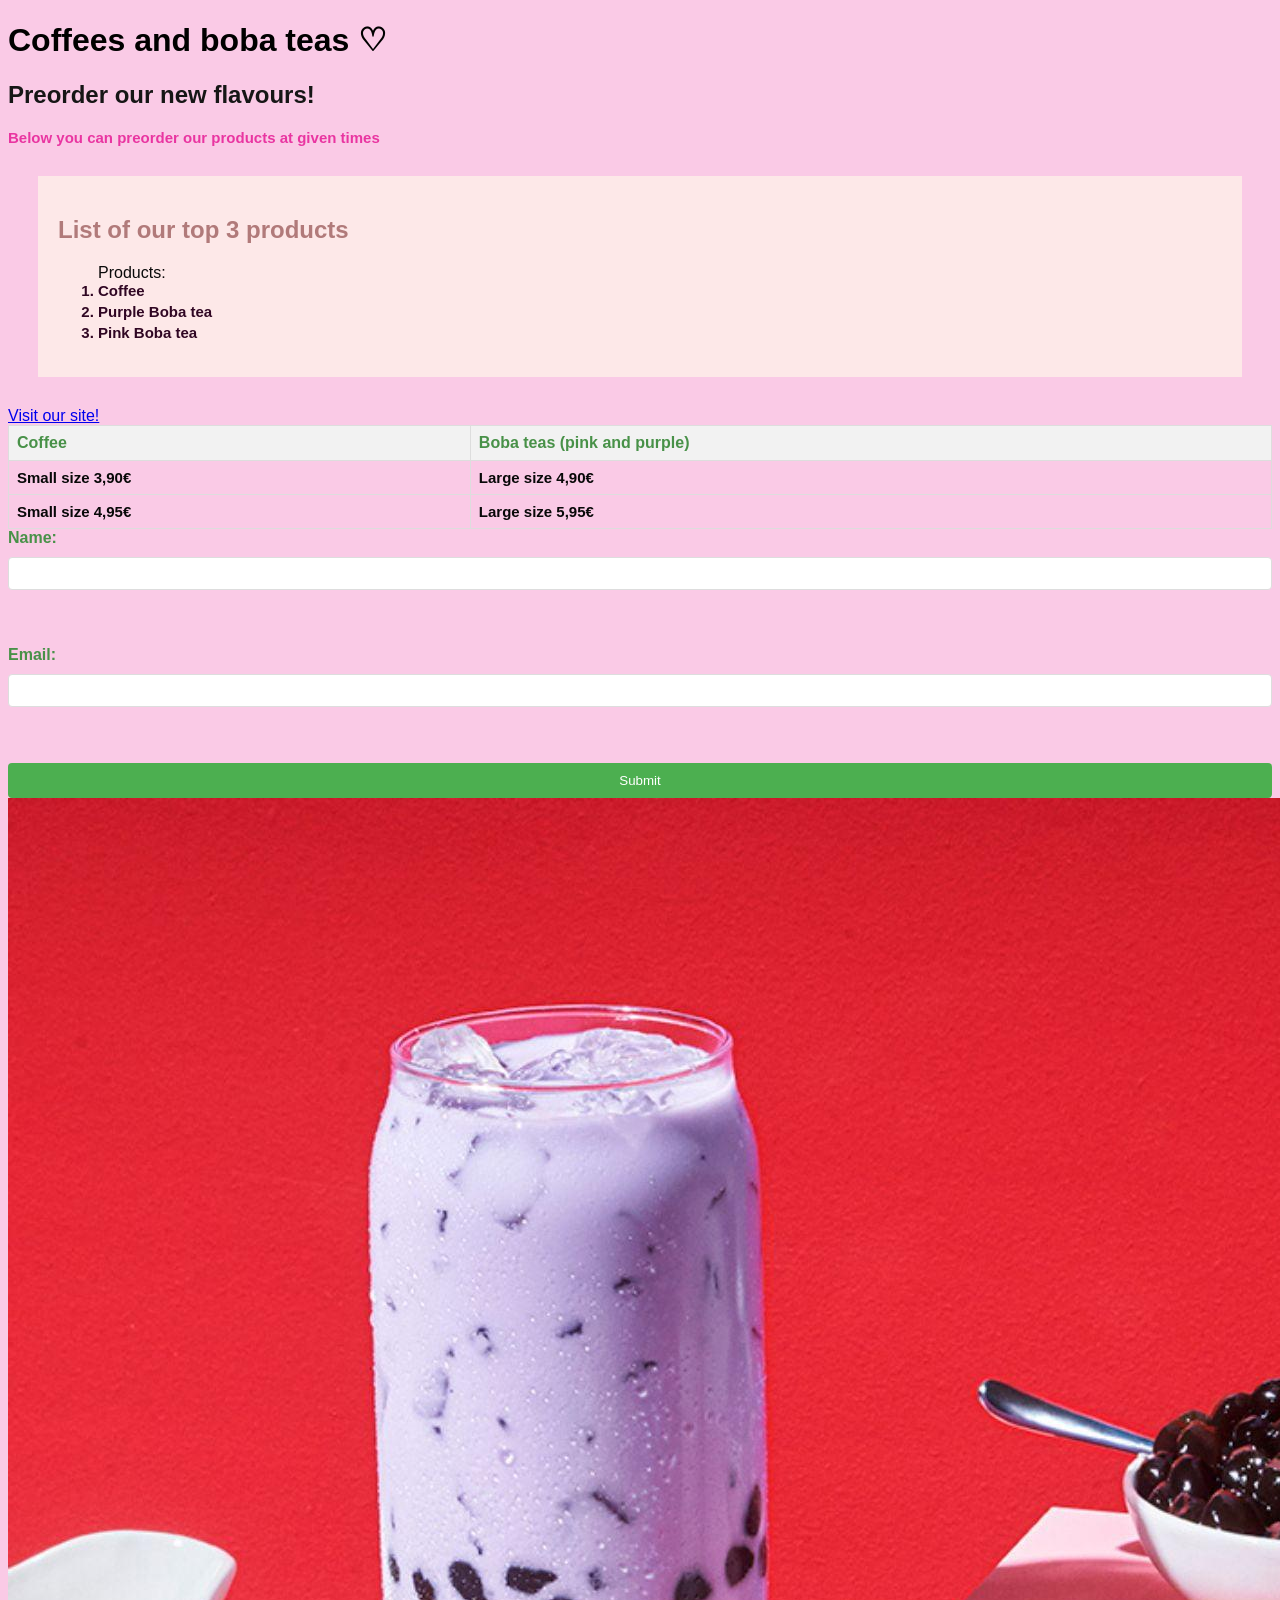
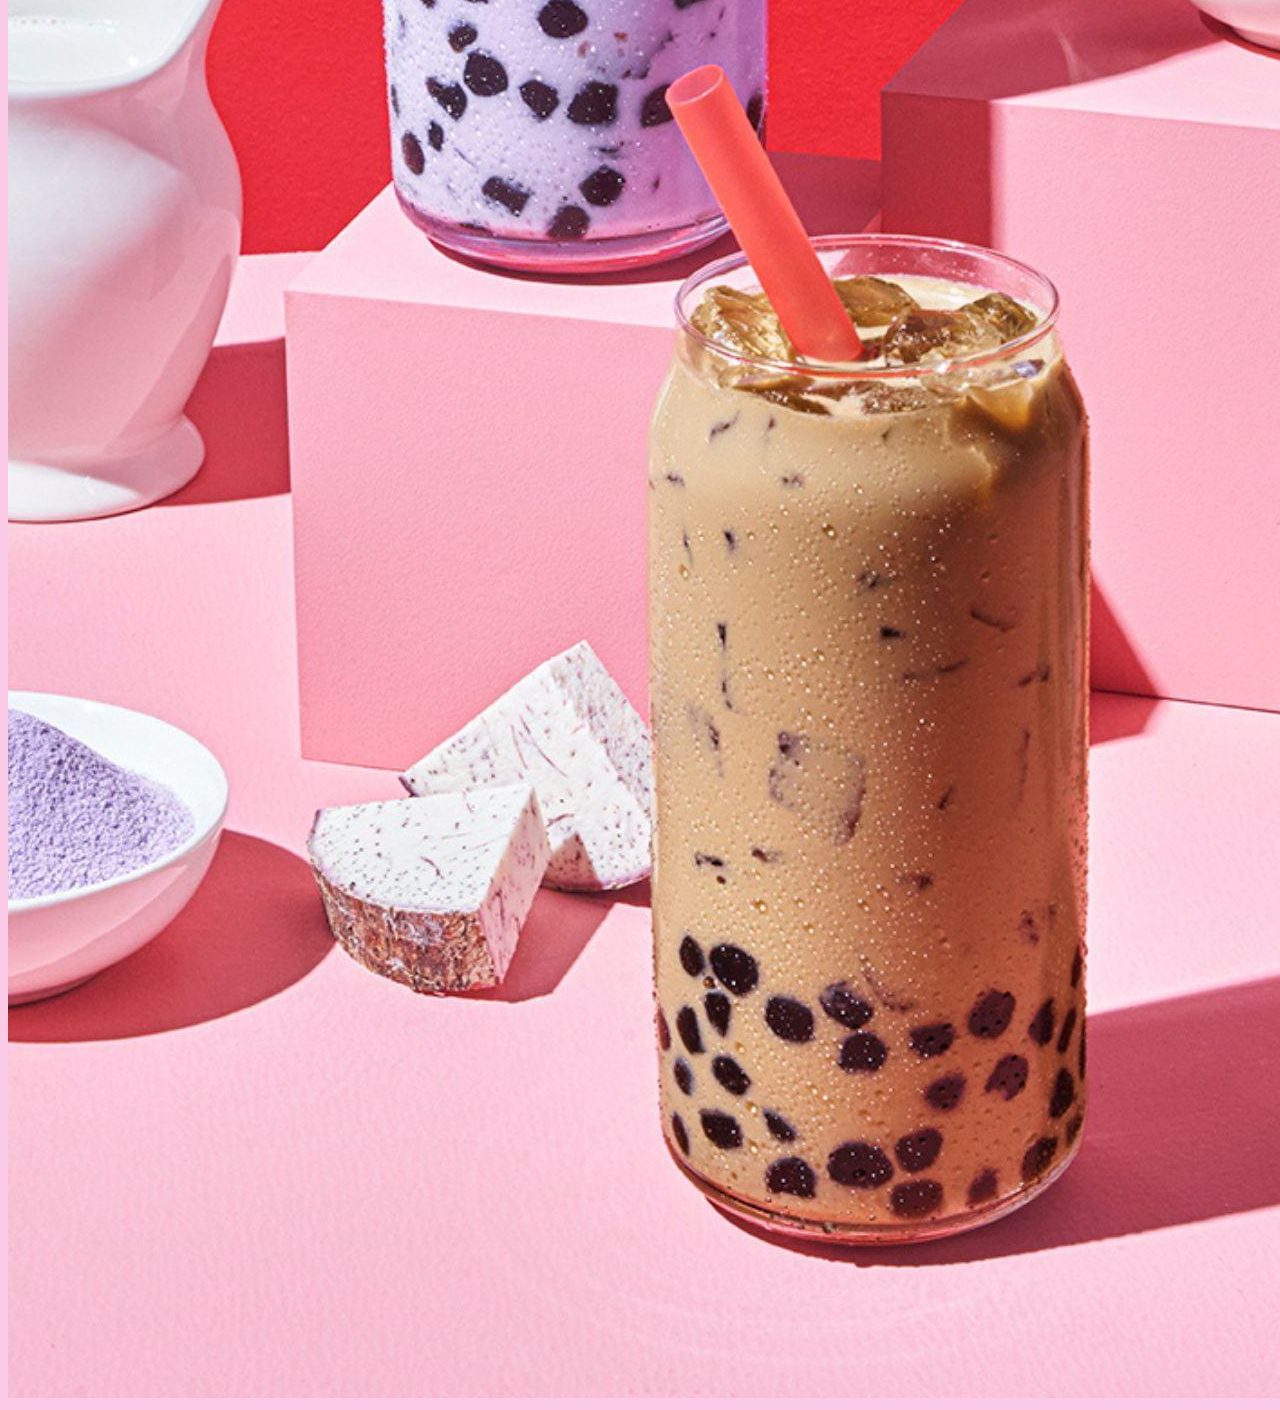
==== WS_02/index.html @ ac89c6fe "Update index.html content and restructure table layout in style.css for better presentation" ====
<!DOCTYPE html>
<html lang="en">
<head>
    <meta charset="UTF-8">
    <meta name="viewport" content="width=device-width, initial-scale=1.0">
    <title>Lolan sivu</title>
    <link rel="stylesheet" href="./style.css">
</head>
<body>

        <h1 style="color: black;">Coffees and boba teas ♡</h1>
        <h2>Preorder our new flavours!</h2>
        <p>Below you can preorder our products at given times</p>
    
<div class="content-box">
    <h2 style="color: rgb(177, 122, 122);">List of our top 3 products</h2>
    <ol style="color: rgb(10, 10, 10);">Products:
        <li>Coffee</li>
        <li>Purple Boba tea</li>
        <li>Pink Boba tea</li>
    </ol>
</div>

<a href="https://zhaotea.fi">Visit our site!</a>

<table>

    <tr>
        <th>Coffee</th>
        <th>Boba teas (pink and purple) </th>
    </tr>
    <tr>
        <td>Small size 3,90€</td>
        <td>Large size 4,90€</td>
    </tr>
    <tr>
        <td>Small size 4,95€</td>
        <td>Large size 5,95€</td>
    </tr>
    </table>

<form>
    <label for="name">Name:</label>
    <input type="text" id="name" name="name"><br><br>
    <label for="email">Email:</label>
    <input type="email" id="email" name="email"><br><br>
    <input type="submit" value="Submit">
    </form>

    <img src="download.jpg" alt="Kissa kuva">
</body>
</html>
---- WS_02/style.css ----
th, td {
  padding: 10px;
  text-align: left;
}
p {
            color: rgb(233, 53, 161);
            font-size: 15px;
            margin-bottom: 4px;
            font-weight: bold;
        }
        body {
            background-color: rgb(250, 202, 230);
            color: #489148;
            font-family: Arial, sans-serif;
        }
        li {
            color: rgb(48, 6, 35);
            font-size: 15px;
            margin-bottom: 4px;
            font-weight: bold;
        }
        td {
            color: rgb(8, 8, 8);
            font-size: 15px;
            margin-bottom: 4px;
            font-weight: bold;
        }
h1 {
            color: rgb(22, 22, 22);
        }
        h2 {
            color: rgb(22, 22, 22);
        }
        
.content-box {
    padding: 20px;
    margin: 30px;
    background-color: rgb(253, 232, 232);
}
table {
      width: 100%;
      border-collapse: collapse;
    }
    
    th, td {
      border: 1px solid #ddd;
      padding: 8px;
      text-align: left;
    }
    
    th {
      background-color: #f2f2f2;
    }
    
    form {
      display: flex;
      flex-direction: column;
      gap: 10px;
    }
    
    label {
      font-weight: bold;
    }
    
    input[type="text"], input[type="email"] {
      padding: 8px;
      border: 1px solid #ddd;
      border-radius: 4px;
    }
    
    input[type="submit"] {
      background-color: #4CAF50;
      color: white;
      padding: 10px;
      border: none;
      border-radius: 4px;
      cursor: pointer;
    }
    
    input[type="submit"]:hover {
      background-color: #45a049;
    }
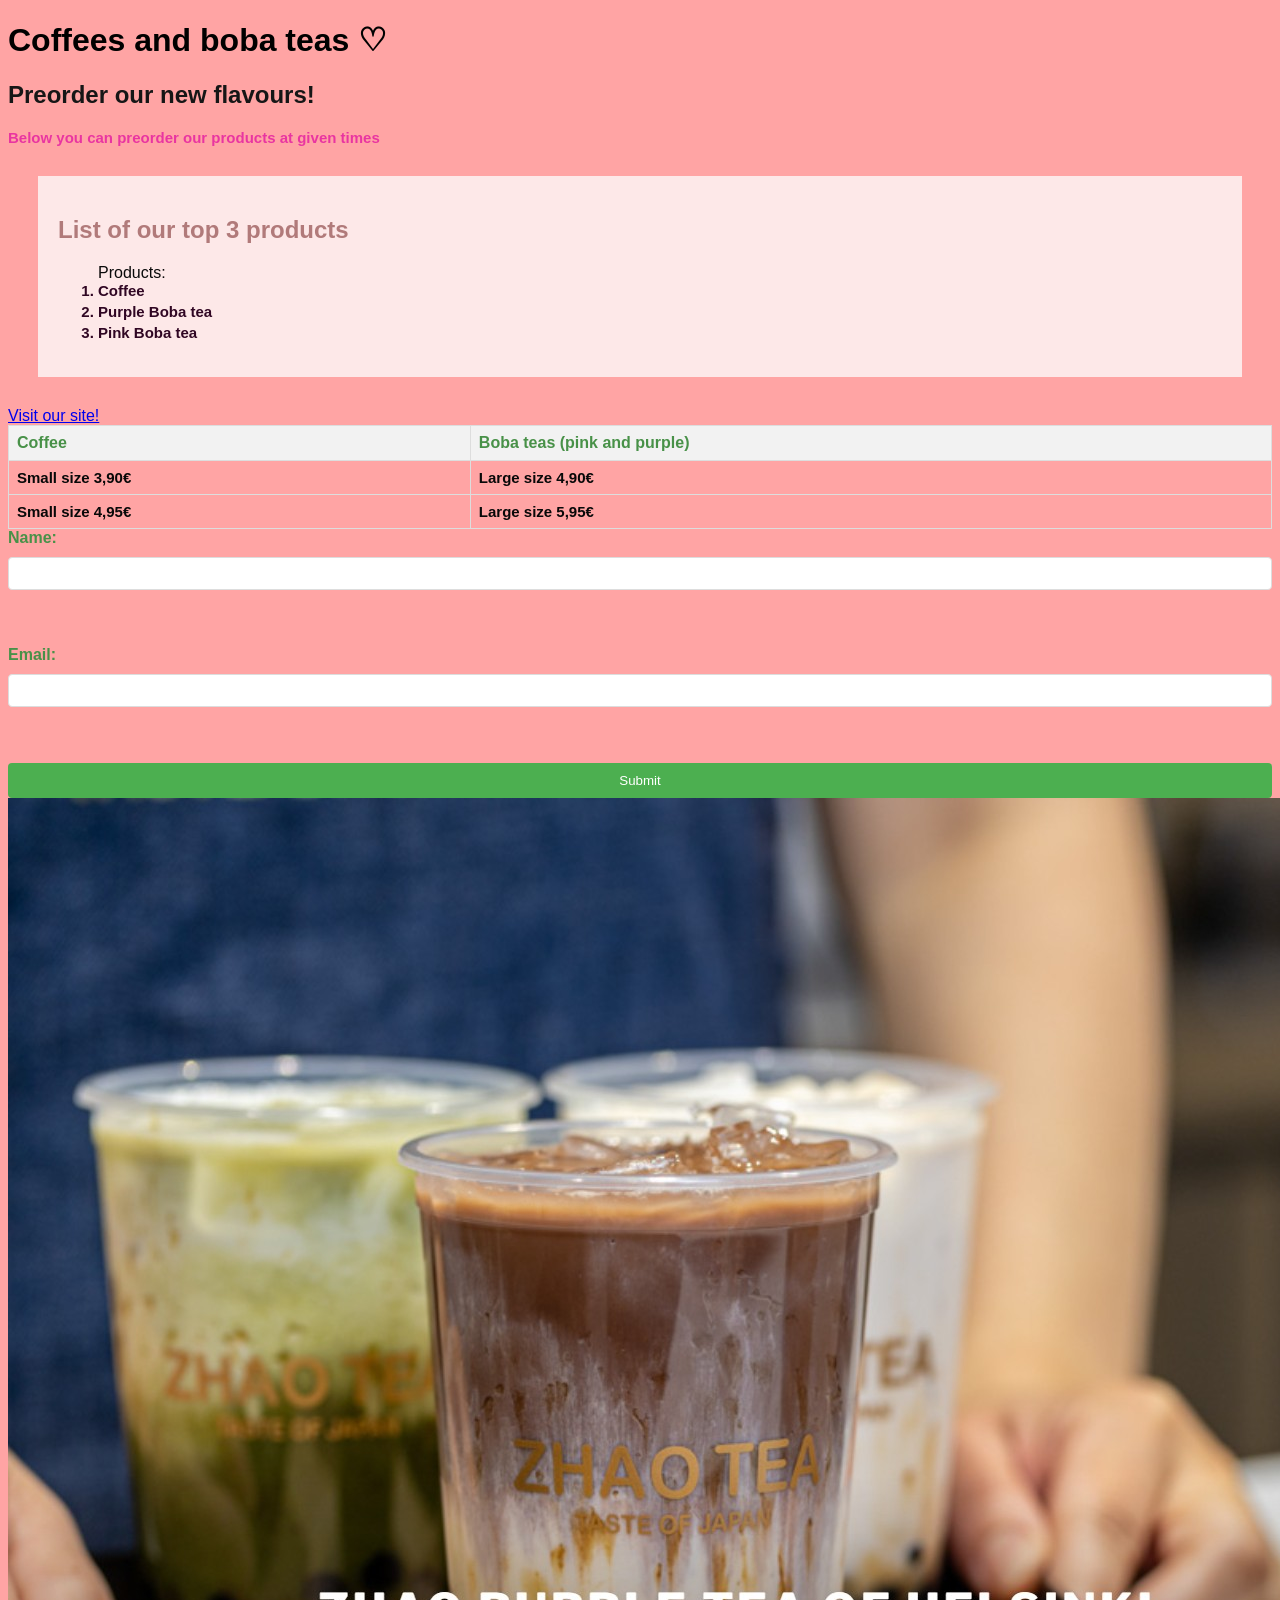
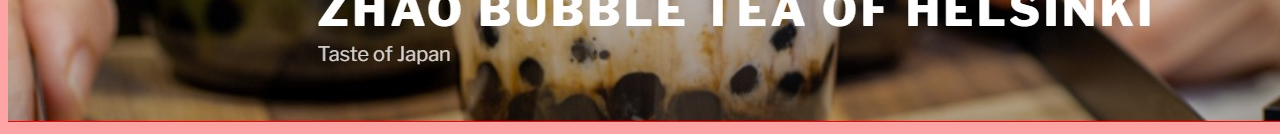
==== commit 65372446: "Update page title and change background color in style.css for improved aesthetics" ====
--- a/WS_02/index.html
+++ b/WS_02/index.html
@@ -3,7 +3,7 @@
 <head>
     <meta charset="UTF-8">
     <meta name="viewport" content="width=device-width, initial-scale=1.0">
-    <title>Lolan sivu</title>
+    <title>Coffee and Milk tea preorders</title>
     <link rel="stylesheet" href="./style.css">
 </head>
 <body>
--- a/WS_02/style.css
+++ b/WS_02/style.css
@@ -9,7 +9,7 @@
             font-weight: bold;
         }
         body {
-            background-color: rgb(250, 202, 230);
+            background-color: rgb(255, 164, 164);
             color: #489148;
             font-family: Arial, sans-serif;
         }
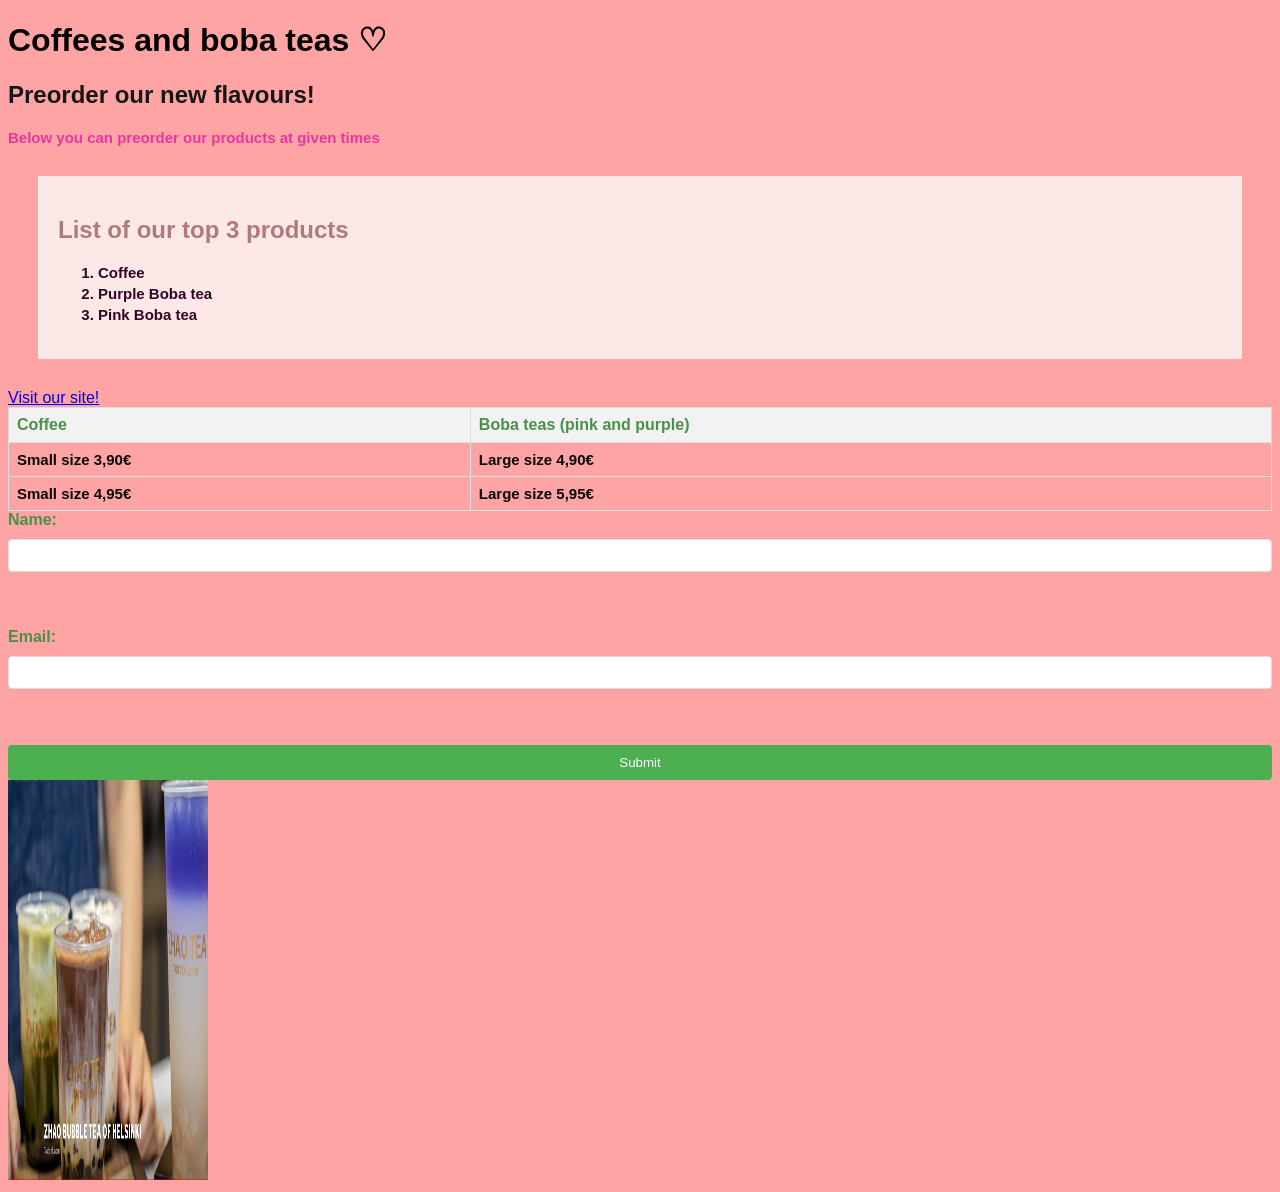
==== commit d0377493: "Fix list header formatting and update image alt text in index.html" ====
--- a/WS_02/index.html
+++ b/WS_02/index.html
@@ -14,7 +14,7 @@
     
 <div class="content-box">
     <h2 style="color: rgb(177, 122, 122);">List of our top 3 products</h2>
-    <ol style="color: rgb(10, 10, 10);">Products:
+    <ol style="color: rgb(10, 10, 10);">
         <li>Coffee</li>
         <li>Purple Boba tea</li>
         <li>Pink Boba tea</li>
@@ -47,6 +47,5 @@
     <input type="submit" value="Submit">
     </form>
 
-    <img src="download.jpg" alt="Kissa kuva">
-</body>
+    <img src="download.jpg" alt="Kahvikuva" width="200" height="400">
 </html>
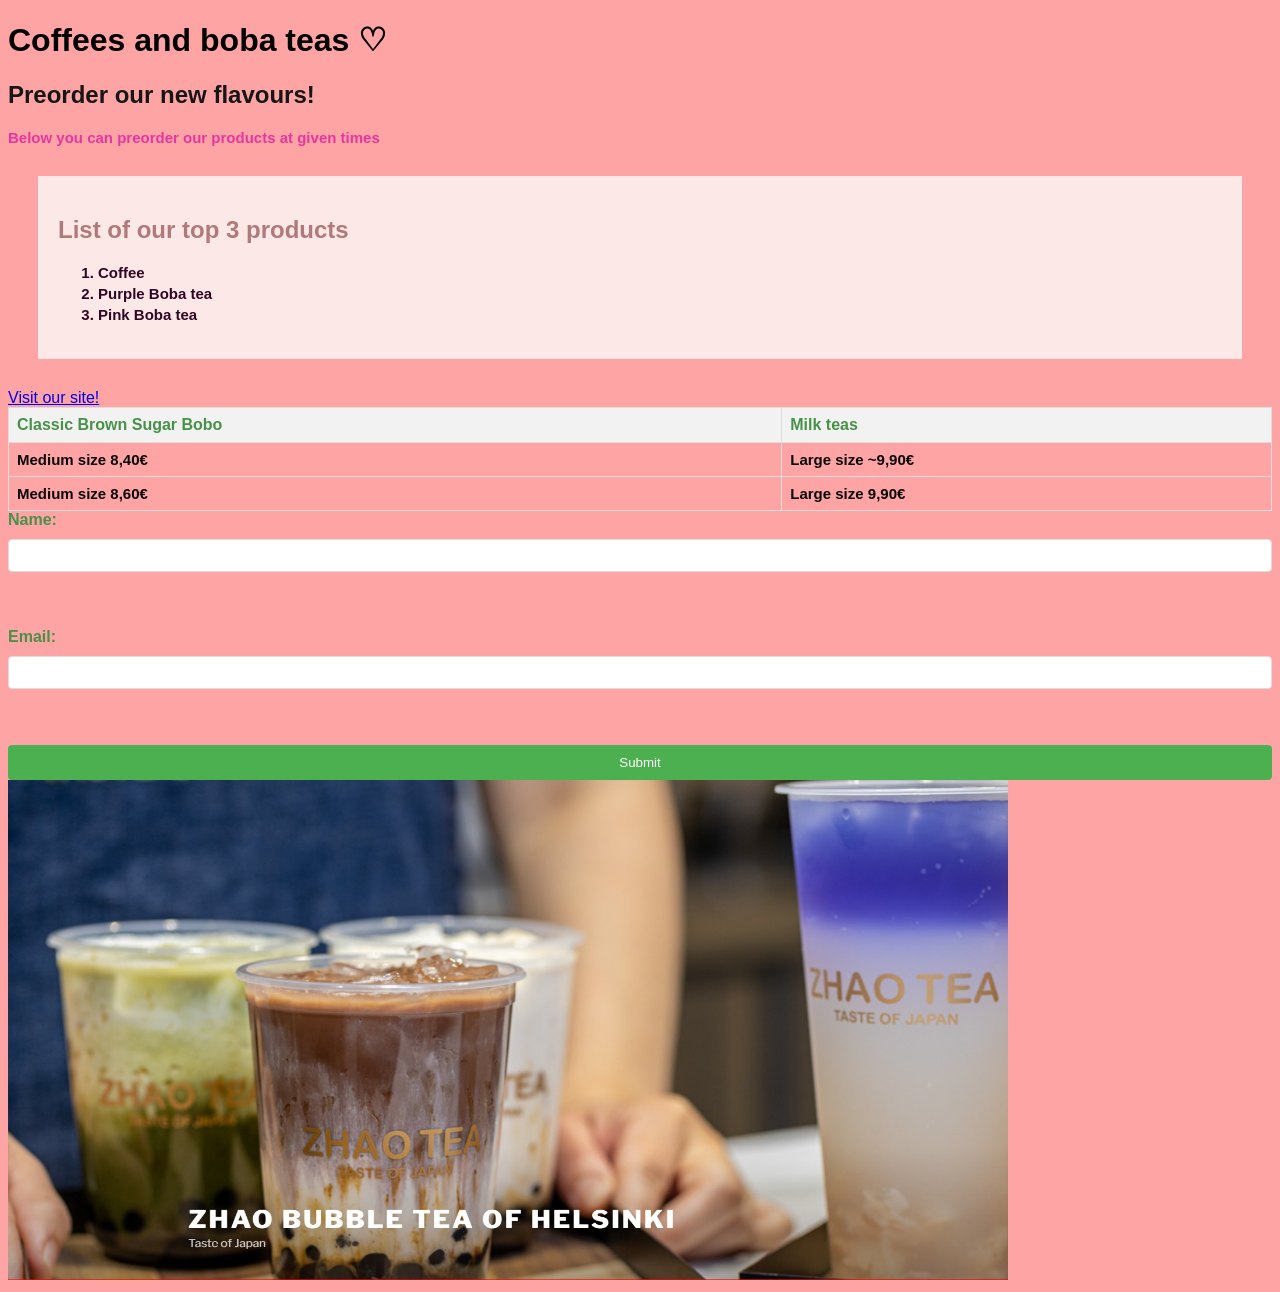
==== commit 08b81cfa: "Update page title and product details in index.html for accuracy" ====
--- a/WS_02/index.html
+++ b/WS_02/index.html
@@ -3,7 +3,7 @@
 <head>
     <meta charset="UTF-8">
     <meta name="viewport" content="width=device-width, initial-scale=1.0">
-    <title>Coffee and Milk tea preorders</title>
+    <title>Coffee and Milk tea in Helsinki</title>
     <link rel="stylesheet" href="./style.css">
 </head>
 <body>
@@ -26,16 +26,16 @@
 <table>
 
     <tr>
-        <th>Coffee</th>
-        <th>Boba teas (pink and purple) </th>
+        <th>Classic Brown Sugar Bobo</th>
+        <th>Milk teas</th>
     </tr>
     <tr>
-        <td>Small size 3,90€</td>
-        <td>Large size 4,90€</td>
+        <td>Medium size 8,40€</td>
+        <td>Large size ~9,90€</td>
     </tr>
     <tr>
-        <td>Small size 4,95€</td>
-        <td>Large size 5,95€</td>
+        <td>Medium size 8,60€</td>
+        <td>Large size 9,90€</td>
     </tr>
     </table>
 
@@ -47,5 +47,5 @@
     <input type="submit" value="Submit">
     </form>
 
-    <img src="download.jpg" alt="Kahvikuva" width="200" height="400">
+    <img src="download.jpg" alt="Kahvikuva" width="1000" height="500">
 </html>
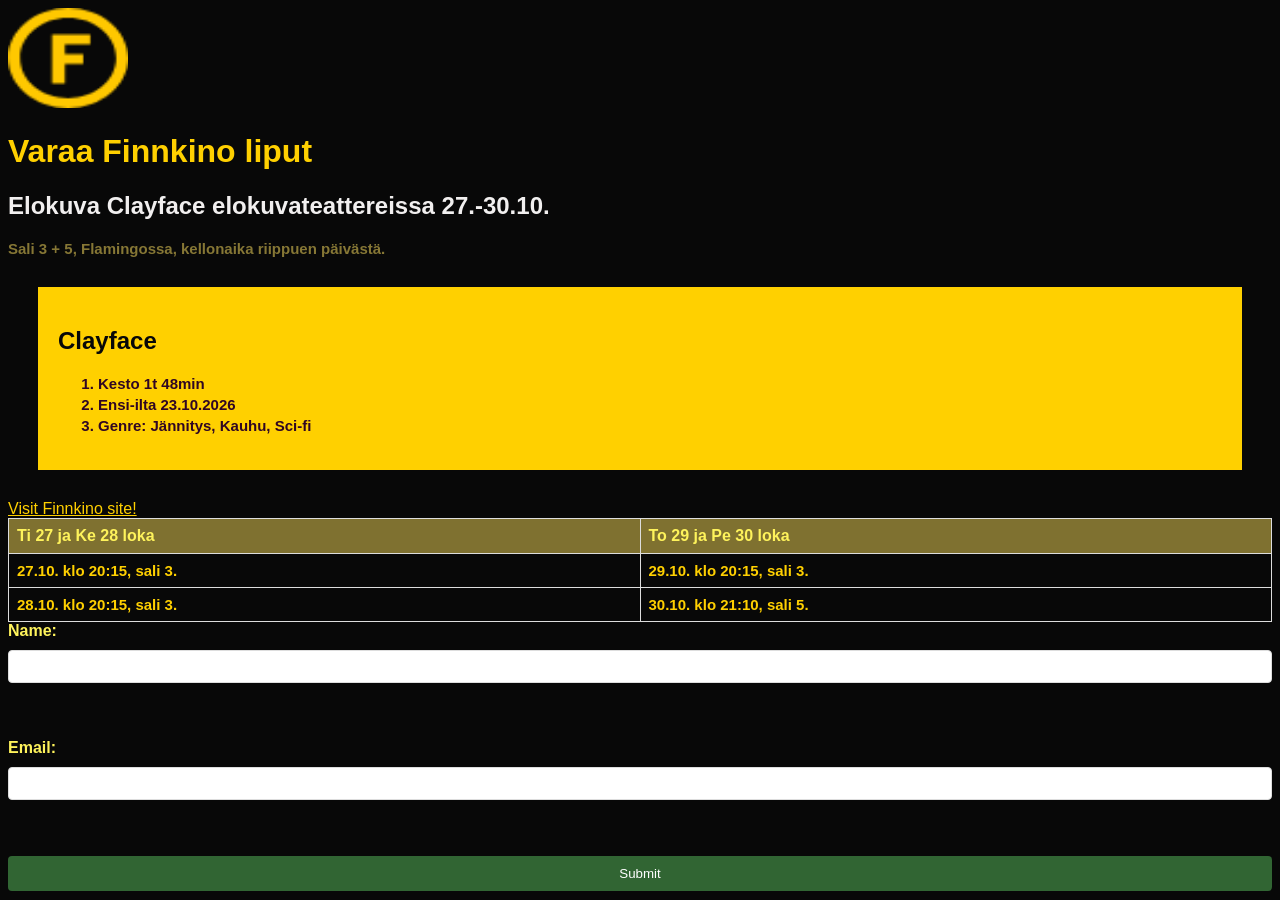
==== commit 0494631a: "Update index.html and style.css for Finnkino event details; remove unused download.jpg" ====
--- a/WS_02/index.html
+++ b/WS_02/index.html
@@ -1,41 +1,44 @@
 <!DOCTYPE html>
 <html lang="en">
 <head>
+    <img src="image.png" alt="Finnkino" width="120" height="100">
     <meta charset="UTF-8">
     <meta name="viewport" content="width=device-width, initial-scale=1.0">
-    <title>Coffee and Milk tea in Helsinki</title>
+    <title>Finnkino lippujen varaus</title>
     <link rel="stylesheet" href="./style.css">
 </head>
 <body>
 
-        <h1 style="color: black;">Coffees and boba teas ♡</h1>
-        <h2>Preorder our new flavours!</h2>
-        <p>Below you can preorder our products at given times</p>
+        <h1 style="color: rgb(255, 208, 0);">Varaa Finnkino liput</h1>
+        <h2>Elokuva Clayface elokuvateattereissa 27.-30.10.</h2>
+        <p>Sali 3 + 5, Flamingossa, kellonaika riippuen päivästä.</p>
     
 <div class="content-box">
-    <h2 style="color: rgb(177, 122, 122);">List of our top 3 products</h2>
-    <ol style="color: rgb(10, 10, 10);">
-        <li>Coffee</li>
-        <li>Purple Boba tea</li>
-        <li>Pink Boba tea</li>
+    <h2 style="color: rgb(8, 8, 8);">Clayface</h2>
+    <ol style="color: rgb(255, 208, 0);">
+        <li>Kesto 1t 48min</li>
+        <li>Ensi-ilta 23.10.2026</li>
+        <li>Genre: Jännitys, Kauhu, Sci-fi</li>
     </ol>
 </div>
 
-<a href="https://zhaotea.fi">Visit our site!</a>
+<a style="color: rgb(255, 208, 0);" href="https://finnkino.fi">Visit Finnkino site!</a>
+
+
 
 <table>
 
     <tr>
-        <th>Classic Brown Sugar Bobo</th>
-        <th>Milk teas</th>
+        <th>Ti 27 ja Ke 28 loka </th>
+        <th>To 29 ja Pe 30 loka</th>
     </tr>
     <tr>
-        <td>Medium size 8,40€</td>
-        <td>Large size ~9,90€</td>
+        <td>27.10. klo 20:15, sali 3.</td>
+        <td>29.10. klo 20:15, sali 3.</td>
     </tr>
     <tr>
-        <td>Medium size 8,60€</td>
-        <td>Large size 9,90€</td>
+        <td>28.10. klo 20:15, sali 3.</td>
+        <td>30.10. klo 21:10, sali 5.</td>
     </tr>
     </table>
 
@@ -46,6 +49,4 @@
     <input type="email" id="email" name="email"><br><br>
     <input type="submit" value="Submit">
     </form>
-
-    <img src="download.jpg" alt="Kahvikuva" width="1000" height="500">
 </html>
--- a/WS_02/style.css
+++ b/WS_02/style.css
@@ -3,14 +3,14 @@
   text-align: left;
 }
 p {
-            color: rgb(233, 53, 161);
+            color: rgb(134, 119, 53);
             font-size: 15px;
             margin-bottom: 4px;
             font-weight: bold;
         }
         body {
-            background-color: rgb(255, 164, 164);
-            color: #489148;
+            background-color: rgb(8, 8, 8);
+            color: #fef35b;
             font-family: Arial, sans-serif;
         }
         li {
@@ -20,22 +20,22 @@
             font-weight: bold;
         }
         td {
-            color: rgb(8, 8, 8);
+            color:rgb(255, 208, 0);
             font-size: 15px;
             margin-bottom: 4px;
             font-weight: bold;
         }
 h1 {
-            color: rgb(22, 22, 22);
+            color: rgb(246, 244, 244);
         }
         h2 {
-            color: rgb(22, 22, 22);
+            color: rgb(241, 239, 239);
         }
         
 .content-box {
     padding: 20px;
     margin: 30px;
-    background-color: rgb(253, 232, 232);
+    background-color: rgb(255, 208, 0);
 }
 table {
       width: 100%;
@@ -49,7 +49,7 @@
     }
     
     th {
-      background-color: #f2f2f2;
+      background-color:rgb(127, 113, 48);
     }
     
     form {
@@ -69,7 +69,7 @@
     }
     
     input[type="submit"] {
-      background-color: #4CAF50;
+      background-color: #316533;
       color: white;
       padding: 10px;
       border: none;
